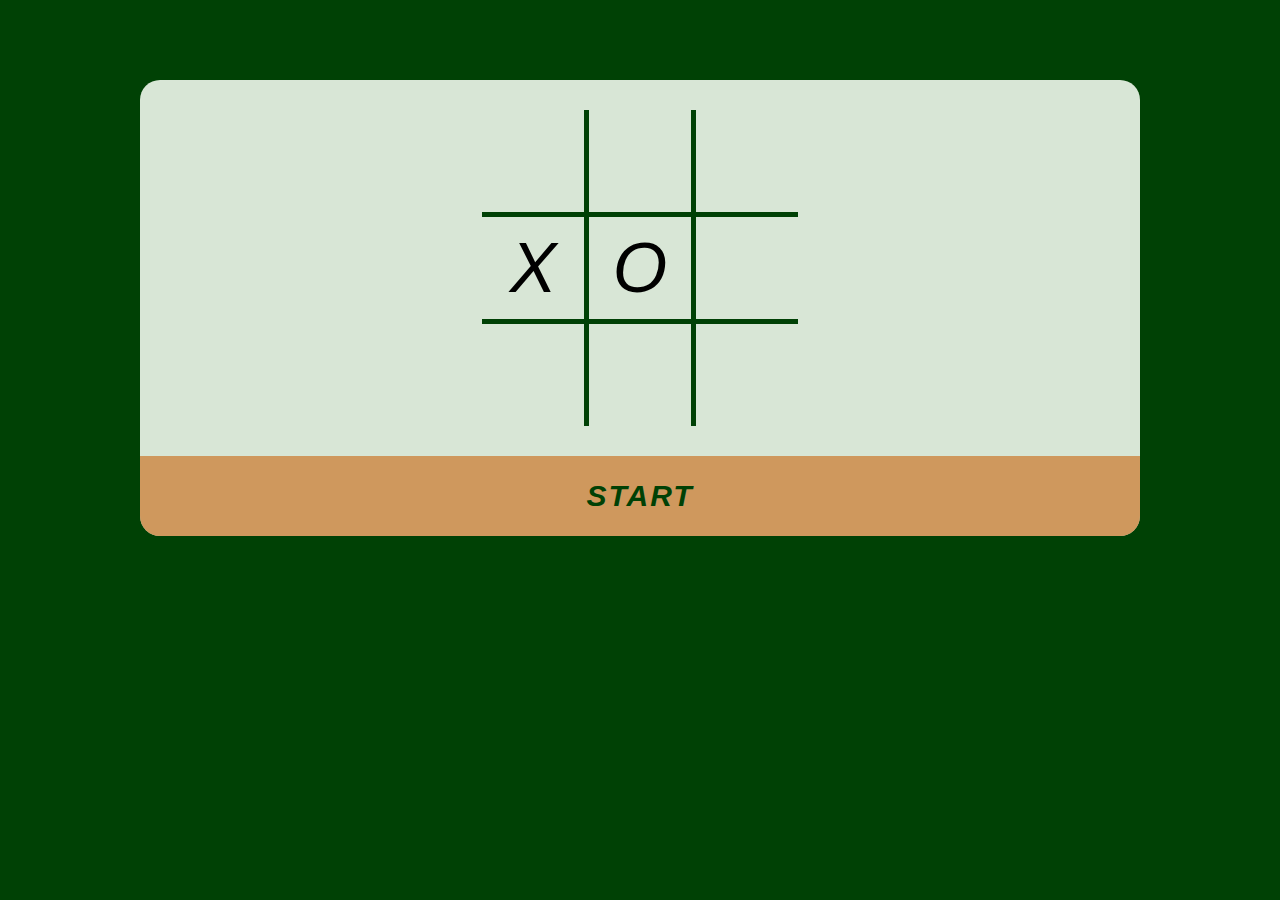
==== index.html @ dc69f7a0 "Updates" ====
<!DOCTYPE html>
<html lang="en">
  <head>
    <meta charset="UTF-8">
    <meta name="viewport" content="width=device-width, initial-scale=1.0">
    <title>Title</title>
    <link rel="stylesheet" href="./styles/main.css">
  </head>
  <body>

    <div class="container">
      <table class="container__play-field">
        <tr class="container__row">
          <td class="container__cell" id="0"></td>
          <td class="container__cell" id="1"></td>
          <td class="container__cell" id="2"></td>
        </tr>
        <tr class="container__row">
          <td class="container__cell" id="3">X</td>
          <td class="container__cell" id="4">O</td>
          <td class="container__cell" id="5"></td>
        </tr>
        <tr class="container__row">
          <td class="container__cell" id="6"></td>
          <td class="container__cell" id="7"></td>
          <td class="container__cell" id="8"></td>
        </tr>
      </table>
      <div class="container__message">
        <div class="text"></div>
      </div>
      <button class="container__btn">start</button>
    </div>

    <script type="text/javascript" src="scripts/main.js"></script>
  </body>
</html>
---- styles/main.css ----
h1 {
  font-family: "Roboto", sans-serif;
  font-weight: 400; }

@font-face {
  font-family: "Roboto";
  src: url("../fonts/Roboto-Regular-webfont.woff") format("woff");
  font-weight: normal;
  font-style: normal; }

body {
  background: #004105; }

.container {
  position: relative;
  display: -webkit-box;
  display: -ms-flexbox;
  display: flex;
  -webkit-box-orient: vertical;
  -webkit-box-direction: normal;
      -ms-flex-direction: column;
          flex-direction: column;
  max-width: 1000px;
  min-width: 500px;
  width: 100%;
  margin: 80px auto;
  background-color: #d8e6d6;
  border-radius: 20px; }
  .container__play-field {
    margin: 30px auto;
    border-collapse: collapse; }
  .container__cell {
    width: 100px;
    height: 100px;
    text-align: center;
    vertical-align: middle;
    font-style: italic;
    font-family: "Comic Sans MS", cursive, sans-serif;
    font-size: 70px;
    border: 5px solid #004105;
    cursor: pointer; }
  .container__cell:first-child {
    border-left: none; }
  .container__cell:last-child {
    border-right: none; }
  .container__row:first-child .container__cell {
    border-top: none; }
  .container__row:last-child .container__cell {
    border-bottom: none; }
  .container__message {
    position: absolute;
    top: 40%;
    left: 50%;
    display: none;
    width: 200px;
    padding: 10px 20px;
    text-align: center;
    font-size: 2em;
    color: white;
    background-color: rgba(205, 133, 63, 0.8);
    border-radius: 5px;
    -webkit-transform: translate(-50%, -20%);
            transform: translate(-50%, -20%); }
  .container__btn {
    width: 100%;
    height: 80px;
    padding: 0;
    font-family: "Comic Sans MS", cursive, sans-serif;
    font-style: italic;
    font-size: 30px;
    font-weight: bold;
    line-height: 1;
    letter-spacing: 2px;
    word-spacing: 10px;
    text-transform: uppercase;
    color: #004105;
    background-color: rgba(205, 133, 63, 0.8);
    border: none;
    border-bottom-right-radius: 20px;
    border-bottom-left-radius: 20px;
    -webkit-transition: all 500ms;
    transition: all 500ms; }
  .container__btn:focus {
    outline: none; }
  .container__btn:hover {
    color: rgba(0, 65, 5, 0.7);
    background-color: #cd853f;
    -webkit-box-shadow: 0 3px 12px #cd853f;
            box-shadow: 0 3px 12px #cd853f; }
  .container__btn:active {
    color: #004105;
    background-color: #cd853f;
    -webkit-box-shadow: inset 0 3px 12px -3px rgba(0, 65, 5, 0.8);
            box-shadow: inset 0 3px 12px -3px rgba(0, 65, 5, 0.8); }

/*# sourceMappingURL=main.css.map */
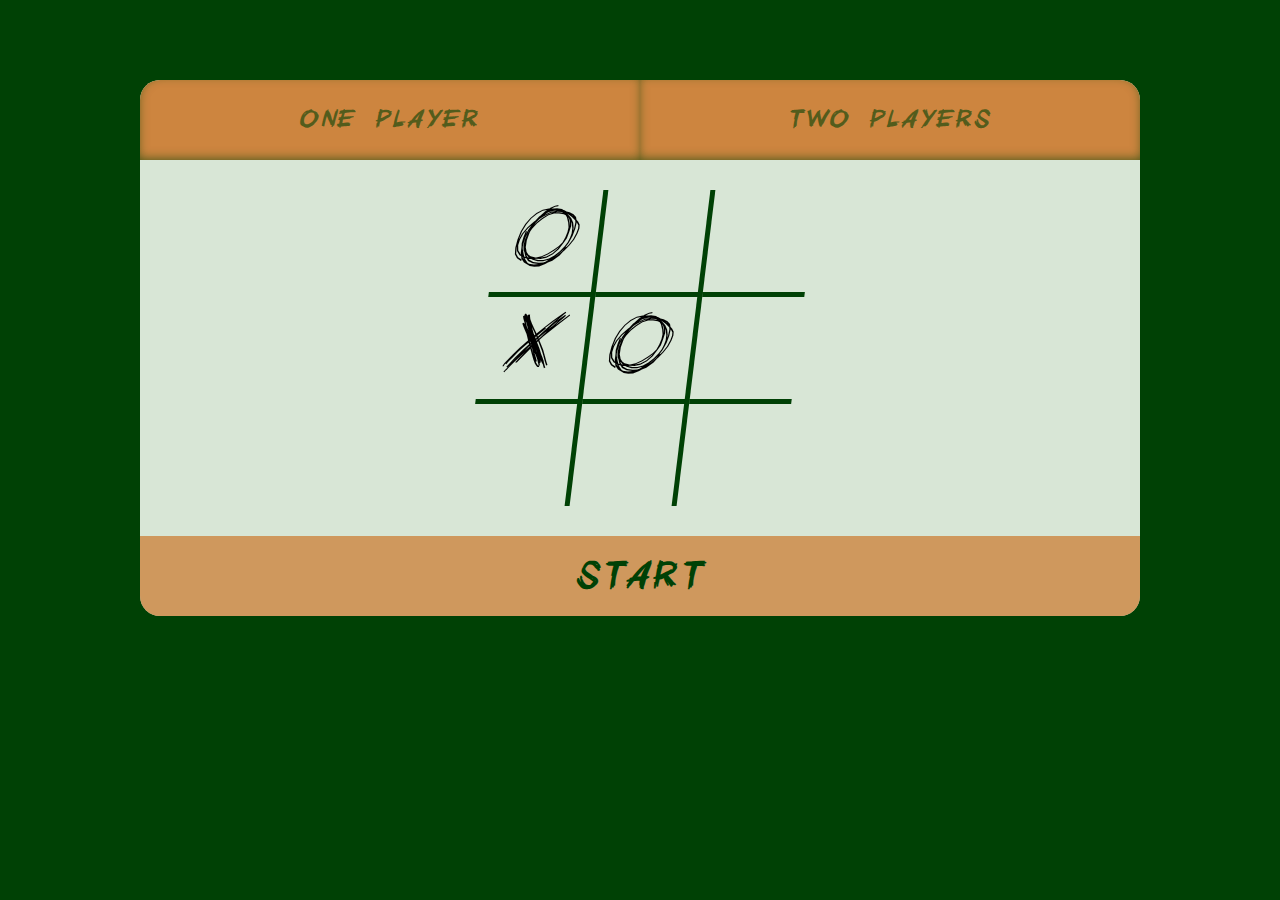
==== commit 7d3a40ac: "Updates" ====
--- a/index.html
+++ b/index.html
@@ -2,16 +2,32 @@
 <html lang="en">
   <head>
     <meta charset="UTF-8">
+    <link rel="icon" href="images/favicon.ico" />
     <meta name="viewport" content="width=device-width, initial-scale=1.0">
-    <title>Title</title>
+    <link rel="apple-touch-icon" href="images/logo256.png" />
+    <title>Tic Tac Toe</title>
     <link rel="stylesheet" href="./styles/main.css">
   </head>
   <body>
 
     <div class="container">
+      <div class="container__inner">
+        <button
+          class="container__btn container__btn--top container__btn--left"
+          disabled
+        >
+          One player
+        </button>
+        <button
+          class="container__btn container__btn--top container__btn--right"
+          disabled
+        >
+          Two players
+        </button>
+      </div>
       <table class="container__play-field">
         <tr class="container__row">
-          <td class="container__cell" id="0"></td>
+          <td class="container__cell" id="0">O</td>
           <td class="container__cell" id="1"></td>
           <td class="container__cell" id="2"></td>
         </tr>
@@ -29,7 +45,7 @@
       <div class="container__message">
         <div class="text"></div>
       </div>
-      <button class="container__btn">start</button>
+      <button class="container__btn container__btn--bottom">start</button>
     </div>
 
     <script type="text/javascript" src="scripts/main.js"></script>
--- a/styles/main.css
+++ b/styles/main.css
@@ -5,6 +5,12 @@
 @font-face {
   font-family: "Roboto";
   src: url("../fonts/Roboto-Regular-webfont.woff") format("woff");
+  font-weight: normal;
+  font-style: normal; }
+
+@font-face {
+  font-family: "PWChalk";
+  src: url("../fonts/PWChalk.woff2") format("woff2"), url("../fonts/PWChalk.woff") format("woff"), url("../fonts/PWChalk.ttf") format("truetype");
   font-weight: normal;
   font-style: normal; }
 
@@ -26,19 +32,25 @@
   margin: 80px auto;
   background-color: #d8e6d6;
   border-radius: 20px; }
+  .container__inner {
+    display: -webkit-box;
+    display: -ms-flexbox;
+    display: flex; }
   .container__play-field {
     margin: 30px auto;
-    border-collapse: collapse; }
+    border-collapse: collapse;
+    -webkit-transform: skew(-7deg);
+            transform: skew(-7deg); }
   .container__cell {
     width: 100px;
     height: 100px;
     text-align: center;
     vertical-align: middle;
     font-style: italic;
-    font-family: "Comic Sans MS", cursive, sans-serif;
-    font-size: 70px;
+    font-family: "PWChalk", cursive, sans-serif;
+    font-size: 80px;
     border: 5px solid #004105;
-    cursor: pointer; }
+    cursor: no-drop; }
   .container__cell:first-child {
     border-left: none; }
   .container__cell:last-child {
@@ -49,7 +61,7 @@
     border-bottom: none; }
   .container__message {
     position: absolute;
-    top: 40%;
+    top: 50%;
     left: 50%;
     display: none;
     width: 200px;
@@ -59,15 +71,15 @@
     color: white;
     background-color: rgba(205, 133, 63, 0.8);
     border-radius: 5px;
-    -webkit-transform: translate(-50%, -20%);
-            transform: translate(-50%, -20%); }
+    -webkit-transform: translate(-50%, -50%);
+            transform: translate(-50%, -50%); }
   .container__btn {
     width: 100%;
     height: 80px;
     padding: 0;
-    font-family: "Comic Sans MS", cursive, sans-serif;
+    font-family: "PWChalk", cursive, sans-serif;
     font-style: italic;
-    font-size: 30px;
+    font-size: 35px;
     font-weight: bold;
     line-height: 1;
     letter-spacing: 2px;
@@ -76,21 +88,53 @@
     color: #004105;
     background-color: rgba(205, 133, 63, 0.8);
     border: none;
+    -webkit-transition-duration: 300ms;
+            transition-duration: 300ms;
+    -webkit-transition-property: background-color, -webkit-box-shadow;
+    transition-property: background-color, -webkit-box-shadow;
+    transition-property: background-color, box-shadow;
+    transition-property: background-color, box-shadow, -webkit-box-shadow;
+    cursor: pointer; }
+  .container__btn--top {
+    font-size: 23px; }
+  .container__btn--left {
+    border-top-left-radius: 20px; }
+  .container__btn--right {
+    border-top-right-radius: 20px; }
+  .container__btn--bottom {
     border-bottom-right-radius: 20px;
-    border-bottom-left-radius: 20px;
-    -webkit-transition: all 500ms;
-    transition: all 500ms; }
+    border-bottom-left-radius: 20px; }
   .container__btn:focus {
     outline: none; }
   .container__btn:hover {
-    color: rgba(0, 65, 5, 0.7);
-    background-color: #cd853f;
+    color: rgba(0, 65, 5, 0.6);
+    background-color: #cd853f; }
+  .container__btn--bottom:hover {
     -webkit-box-shadow: 0 3px 12px #cd853f;
             box-shadow: 0 3px 12px #cd853f; }
+  .container__btn--top:hover {
+    -webkit-box-shadow: 0 -3px 12px #cd853f;
+            box-shadow: 0 -3px 12px #cd853f; }
   .container__btn:active {
     color: #004105;
+    background-color: #cd853f; }
+  .container__btn--left:active {
+    -webkit-box-shadow: inset -2px -3px 12px -3px rgba(0, 65, 5, 0.75);
+            box-shadow: inset -2px -3px 12px -3px rgba(0, 65, 5, 0.75); }
+  .container__btn--right:active {
+    -webkit-box-shadow: inset 2px -3px 12px -3px rgba(0, 65, 5, 0.75);
+            box-shadow: inset 2px -3px 12px -3px rgba(0, 65, 5, 0.75); }
+  .container__btn--bottom:active {
+    -webkit-box-shadow: inset 0 3px 12px -3px rgba(0, 65, 5, 0.75);
+            box-shadow: inset 0 3px 12px -3px rgba(0, 65, 5, 0.75); }
+  .container__btn--top:disabled, .container__btn--bottom:disabled {
+    cursor: no-drop;
+    color: rgba(0, 65, 5, 0.6);
     background-color: #cd853f;
-    -webkit-box-shadow: inset 0 3px 12px -3px rgba(0, 65, 5, 0.8);
-            box-shadow: inset 0 3px 12px -3px rgba(0, 65, 5, 0.8); }
+    -webkit-box-shadow: inset 0 -3px 12px -3px rgba(0, 65, 5, 0.75);
+            box-shadow: inset 0 -3px 12px -3px rgba(0, 65, 5, 0.75); }
+  .container__btn--bottom:disabled {
+    -webkit-box-shadow: inset 0 3px 12px -3px rgba(0, 65, 5, 0.75);
+            box-shadow: inset 0 3px 12px -3px rgba(0, 65, 5, 0.75); }
 
 /*# sourceMappingURL=main.css.map */
